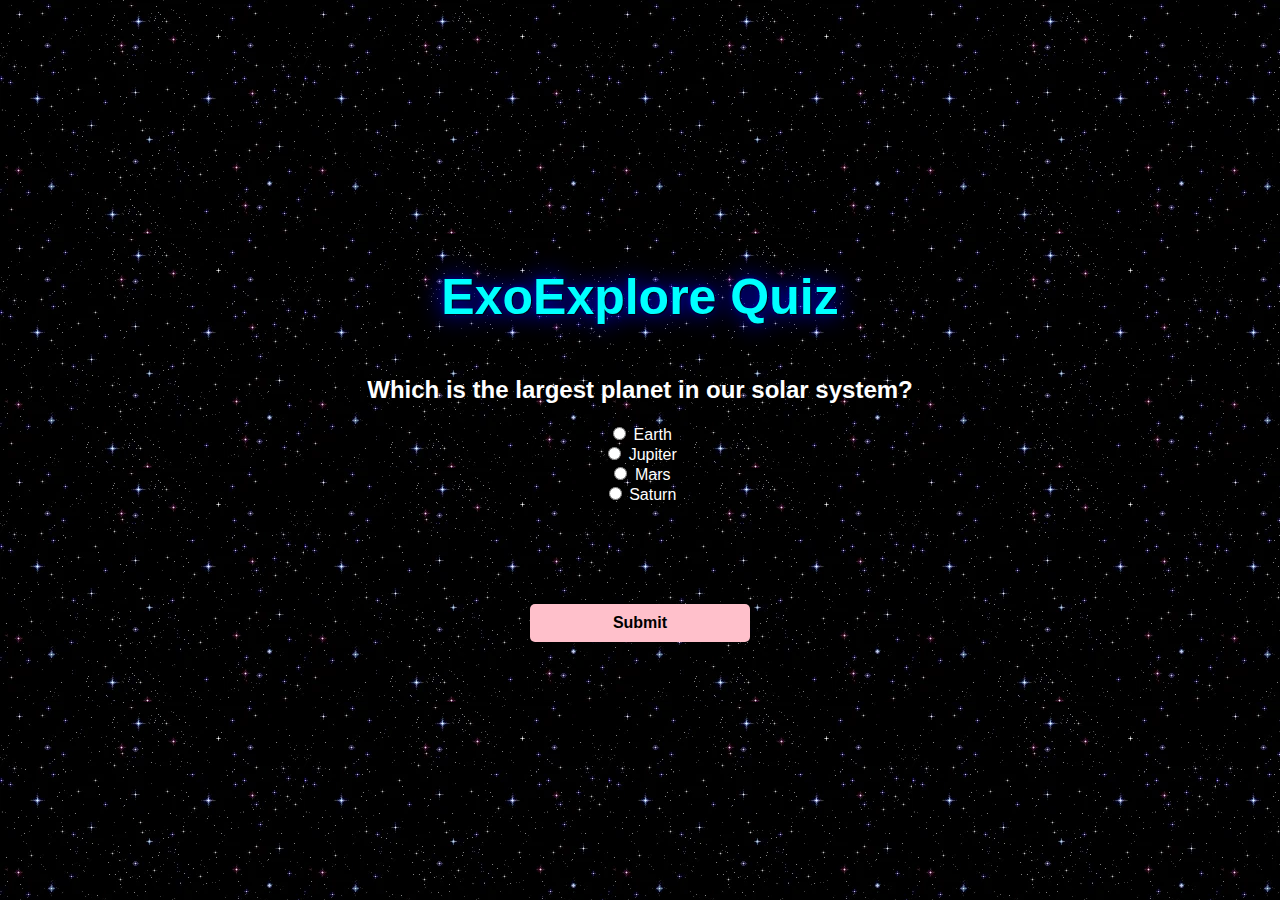
==== quiz.html @ 41419cdc "adding primary files" ====
<!DOCTYPE html>
<html lang="en">
<head>
    <meta charset="UTF-8">
    <meta name="viewport" content="width=device-width, initial-scale=1.0">
    <link rel="stylesheet" href="styles.css">
    <title>ExoExplore Quiz</title>
</head>
<body>
    <header>
        <h1>ExoExplore Quiz</h1>
    </header>

    <main>
        <section id="quiz-section">
            <h2 id="question-title">Question will appear here</h2>
            <div id="options-container">
            </div>
            <button id="submit-button" onclick="submitAnswer()">Submit</button>
        </section>
    </main>

    <script src="quiz.js"></script>
</body>
</html>
---- styles.css ----
body {
    color: rgb(14, 176, 231);
    text-align: center;
    font-family: "Orbitron", sans-serif;
    font-optical-sizing: auto;
    margin: 0;
    padding: 0;
    display: flex;
    flex-direction: column;
    align-items: center;
    justify-content: center;
    min-height: 100vh;
    background-image: url(images/bg.webp);
    color: #fff;
}

header {
    text-align: center;
    margin-bottom: 20px;
}

h1 {
    margin: 0;
    padding: 10px;
    color: #00FFFF;
    font-size: 50px;
    font-weight: bold;
    text-shadow: 1px 1px 2px black, 0 0 25px blue, 0 0 5px darkblue;
}

#ph2 {
    font-size: 40px;
    width: 400px;
    margin: 20px auto;
    border-radius: 10px;
    text-shadow: 1px 1px 2px black, 0 0 25px pink, 0 0 5px palevioletred;
}

#menu button {
    padding: 10px 20px;
    margin: 50px 10px;

    font-size: 16px;
    cursor: pointer;
}

#exoplanet-section {
    text-align: center;
    max-width: 600px;
    margin: auto;
}

#exoplanet-content {
    margin-bottom: 20px;
}

#exoplanet-image {
    max-width: 100%;
    height: auto;
    border-radius: 8px;
}

button {
    margin-top: 100px;
    width: 220px;
    background-color: pink;
    color: black;
    font-weight: bold;
    border: none;
    border-radius: 5px;
    padding: 10px 20px;
    font-size: 16px;
}

button:hover {
    background-color: palevioletred;
    box-shadow: 0 0 5px cyan, 0 0 25px cyan,
        0 0 50px cyan, 0 0 100px cyan;
}

@media (max-width: 600px) {
    h1 {
        font-size: 34px;
    }

    h2 {
        font-size: 24px;
    }

    button {
        width: 100%;
    }
}
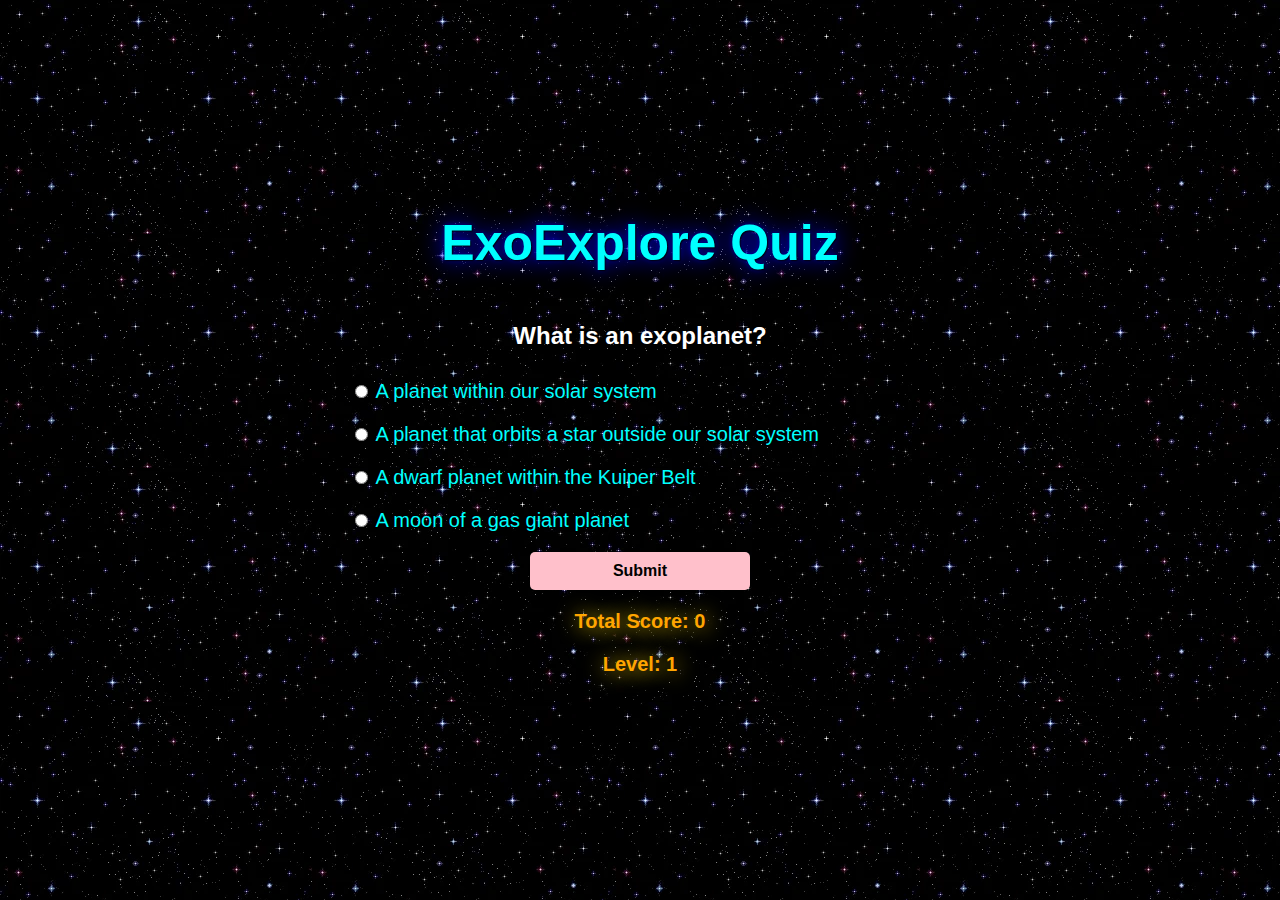
==== commit 17ca9287: "adding score and level features" ====
--- a/quiz.html
+++ b/quiz.html
@@ -17,6 +17,8 @@
             <div id="options-container">
             </div>
             <button id="submit-button" onclick="submitAnswer()">Submit</button>
+            <p id="score">Total Score: </p>
+            <p id="level">Level: </p>
         </section>
     </main>
 
--- a/styles.css
+++ b/styles.css
@@ -61,7 +61,7 @@
 }
 
 button {
-    margin-top: 100px;
+    margin-top: 10px;
     width: 220px;
     background-color: pink;
     color: black;
@@ -78,6 +78,64 @@
         0 0 50px cyan, 0 0 100px cyan;
 }
 
+a{
+    color: greenyellow;
+}
+
+a:hover{
+    color: cyan;
+    font-size: 20px;
+}
+
+#quiz-section{
+    width: 600px;
+    margin: 0 auto;
+}
+
+#options-container div{
+    padding: 10px;
+    text-align: left;
+    font-size: 20px;
+    color: cyan;
+}
+
+p{
+    font-size: 20px;
+    color: orange;
+    font-weight: bold;
+    text-shadow: 1px 1px 20px gold;
+}
+
+#congratulations {
+    margin-top: 20px;
+    font-size: 40px;
+    color: #ff4500;
+    font-weight: bold;
+    display: flex;
+    align-items: center;
+    justify-content: center;
+}
+
+.balloon {
+    font-size: 50px;
+    margin: 0 10px;
+    animation: float 2s ease-in-out infinite;
+}
+
+.balloon:hover{
+    color: pink;
+}
+
+
+@keyframes float {
+    0%, 100% {
+        transform: translateY(0);
+    }
+    50% {
+        transform: translateY(-10px);
+    }
+}
+
 @media (max-width: 600px) {
     h1 {
         font-size: 34px;
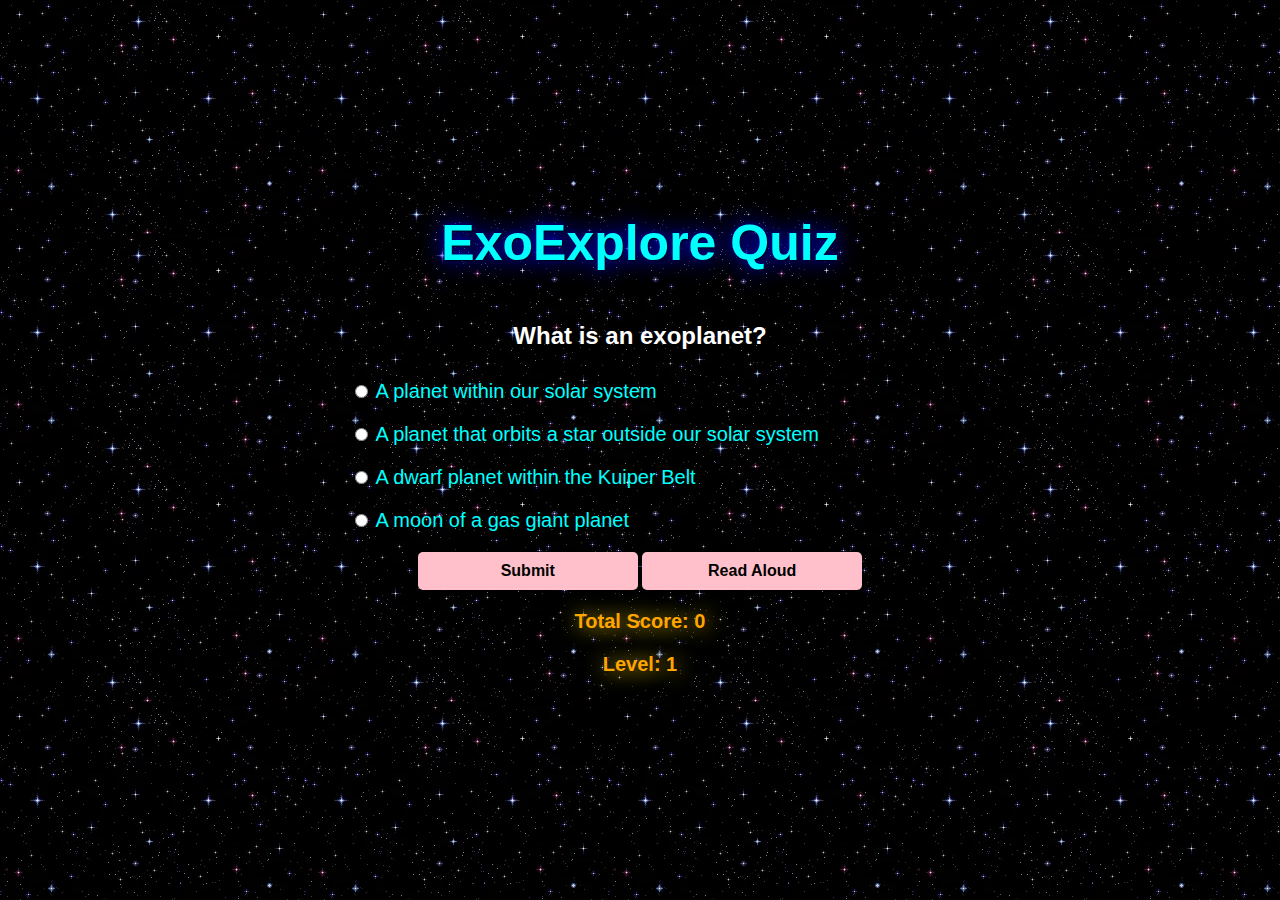
==== commit e28b3a91: "Intigrating API" ====
--- a/quiz.html
+++ b/quiz.html
@@ -17,6 +17,7 @@
             <div id="options-container">
             </div>
             <button id="submit-button" onclick="submitAnswer()">Submit</button>
+            <button onclick="speakPageContent()">Read Aloud</button>
             <p id="score">Total Score: </p>
             <p id="level">Level: </p>
         </section>
--- a/styles.css
+++ b/styles.css
@@ -50,14 +50,36 @@
     margin: auto;
 }
 
-#exoplanet-content {
-    margin-bottom: 20px;
+/* Basic container styling */
+.planet-data {
+    display: flex;
+    flex-direction: column;
+    /* Adds space between bricks */
+    max-width: 500px;
+    /* Adjust as needed */
+    margin: 0 auto;
+    /* Centers the container */
 }
 
-#exoplanet-image {
-    max-width: 100%;
-    height: auto;
+/* Styling each "brick" */
+.planet-data p {
+    background-color: #f2f2f2;
+    border: 2px solid #ccc;
     border-radius: 8px;
+    padding: 15px;
+    margin: 5px;
+    box-shadow: 2px 2px 5px rgba(0, 0, 0, 0.1);
+    font-family: Arial, sans-serif;
+    font-size: 20px;
+    color: orangered;
+    transition: transform 0.3s ease;
+    /* For hover effect */
+}
+
+/* Optional: Hover effect on each brick */
+.planet-data p:hover {
+    transform: scale(1.05);
+    background-color: #e0e0e0;
 }
 
 button {
@@ -76,15 +98,6 @@
     background-color: palevioletred;
     box-shadow: 0 0 5px cyan, 0 0 25px cyan,
         0 0 50px cyan, 0 0 100px cyan;
-}
-
-a{
-    color: greenyellow;
-}
-
-a:hover{
-    color: cyan;
-    font-size: 20px;
 }
 
 #quiz-section{
@@ -126,7 +139,6 @@
     color: pink;
 }
 
-
 @keyframes float {
     0%, 100% {
         transform: translateY(0);
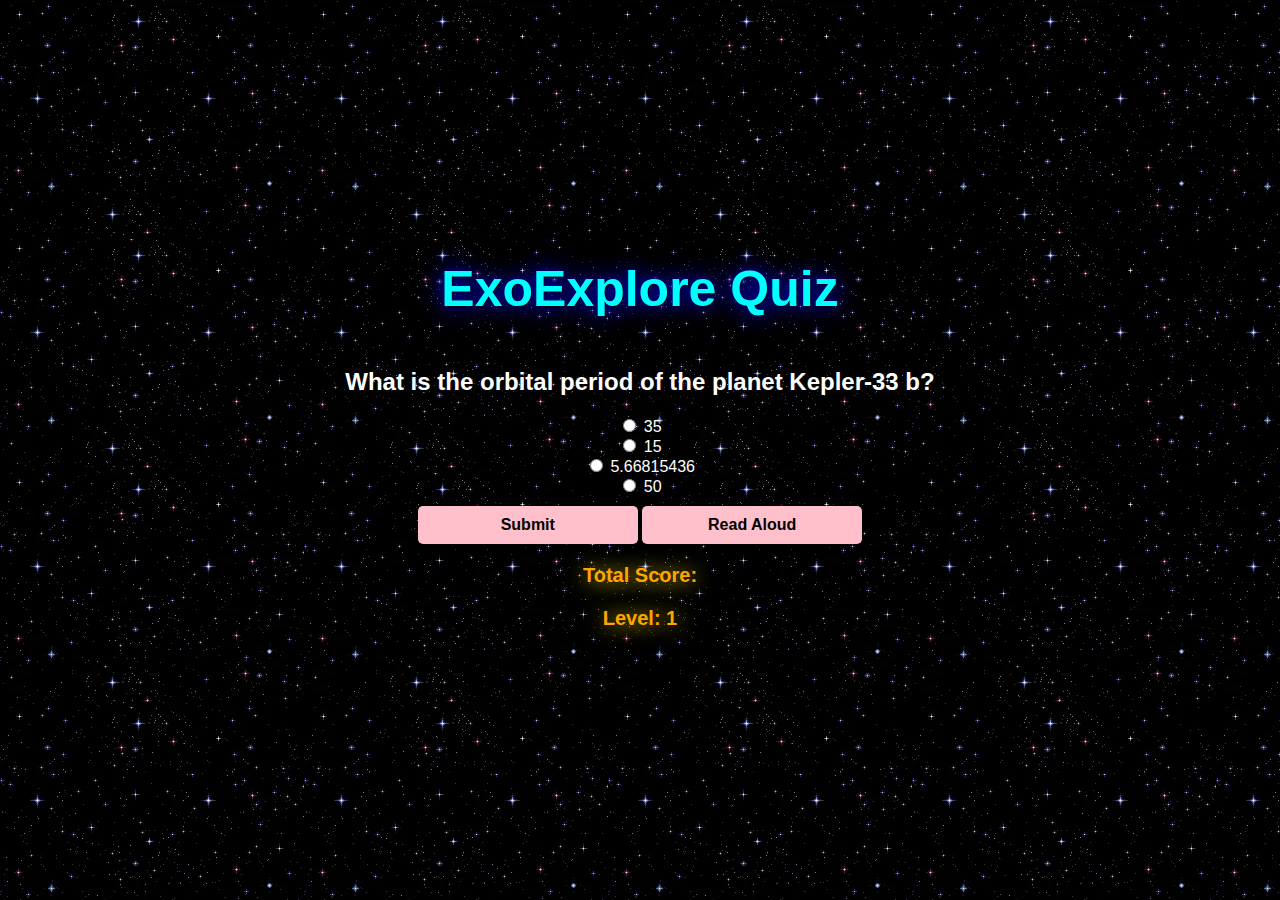
==== commit 238c1ec7: "Uploadin Quiz System" ====
--- a/quiz.html
+++ b/quiz.html
@@ -15,6 +15,7 @@
         <section id="quiz-section">
             <h2 id="question-title">Question will appear here</h2>
             <div id="options-container">
+                <!--option will appear here-->
             </div>
             <button id="submit-button" onclick="submitAnswer()">Submit</button>
             <button onclick="speakPageContent()">Read Aloud</button>
--- a/styles.css
+++ b/styles.css
@@ -94,11 +94,79 @@
     font-size: 16px;
 }
 
+.button {
+    margin: 10px auto;
+    width: 220px;
+    background-color: pink;
+    color: black;
+    font-weight: bold;
+    border: none;
+    border-radius: 5px;
+    padding: 10px 20px;
+    font-size: 16px;
+}
+
 button:hover {
     background-color: palevioletred;
     box-shadow: 0 0 5px cyan, 0 0 25px cyan,
         0 0 50px cyan, 0 0 100px cyan;
 }
+
+/* Button at the bottom right corner */
+.dev-info-btn {
+    position: fixed;
+    bottom: 20px;
+    right: 20px;
+    background-color: #4CAF50;
+    color: white;
+    border: none;
+    border-radius: 50px;
+    cursor: pointer;
+    font-size: 10px;
+    width: 100px;
+    box-shadow: 0px 4px 6px rgba(0, 0, 0, 0.1);
+}
+
+.dev-info-btn:hover {
+    background-color: #45a049;
+}
+
+/* Modal background (hidden by default) */
+.dev-info-modal {
+    display: none;
+    position: fixed;
+    z-index: 1000;
+    left: 0;
+    top: 0;
+    width: 100%;
+    height: 100%;
+    background-color: rgba(0, 0, 0, 0.7);
+}
+
+/* Modal content */
+.dev-info-content {
+    background-color: white;
+    margin: 15% auto;
+    padding: 20px;
+    width: 300px;
+    border-radius: 10px;
+    box-shadow: 0px 5px 15px rgba(0, 0, 0, 0.3);
+    text-align: center;
+}
+
+/* Close button */
+.close-btn {
+    color: #aaa;
+    float: right;
+    font-size: 28px;
+    font-weight: bold;
+    cursor: pointer;
+}
+
+.close-btn:hover {
+    color: #000;
+}
+
 
 #quiz-section{
     width: 600px;
@@ -149,6 +217,11 @@
 }
 
 @media (max-width: 600px) {
+    body{
+        text-align: center;
+        align-items: center;
+        justify-content: center;
+    }
     h1 {
         font-size: 34px;
     }
@@ -158,6 +231,6 @@
     }
 
     button {
-        width: 100%;
-    }
-}
+        width: 50%;
+    }
+}
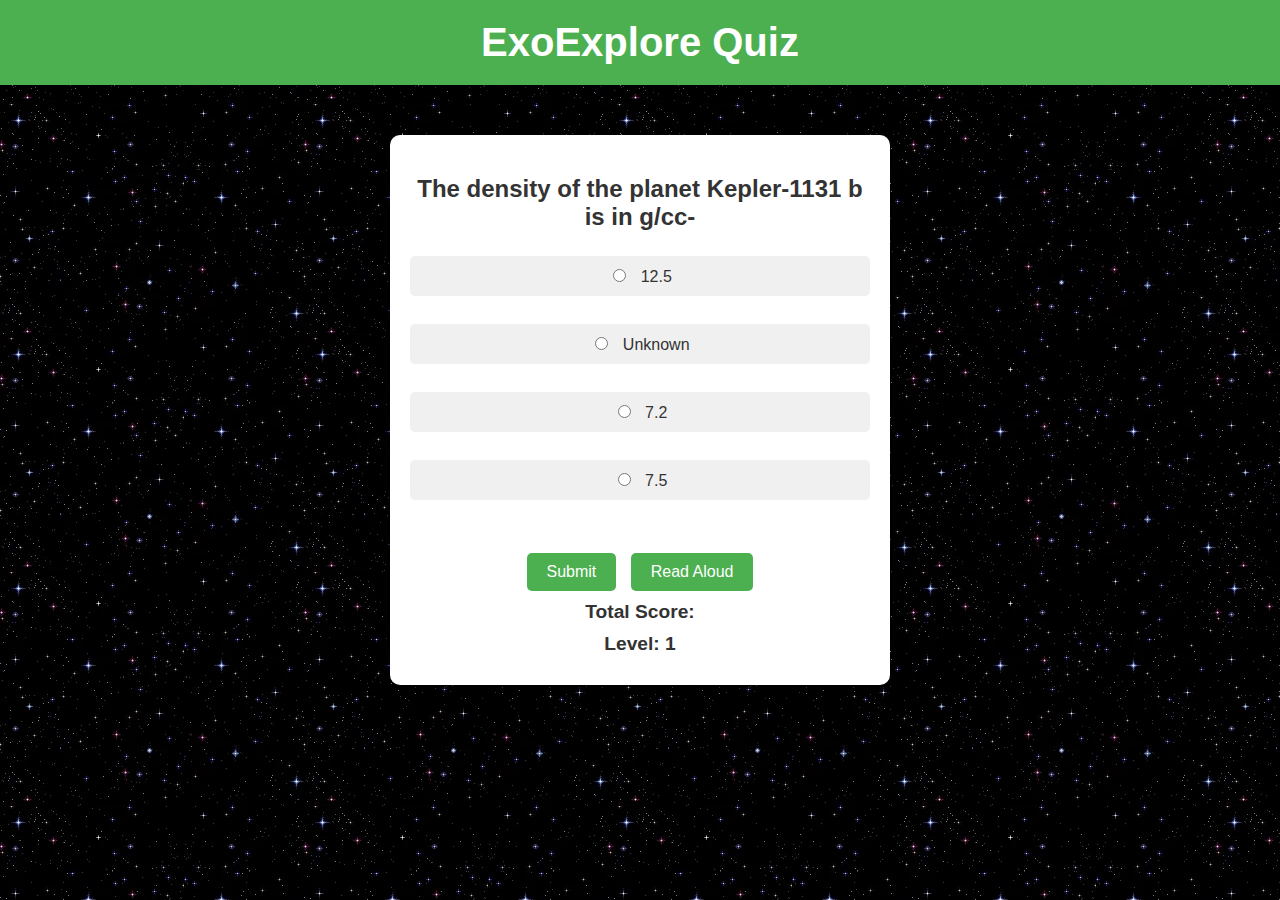
==== commit f7384160: "Adding Styling" ====
--- a/quiz.html
+++ b/quiz.html
@@ -3,7 +3,7 @@
 <head>
     <meta charset="UTF-8">
     <meta name="viewport" content="width=device-width, initial-scale=1.0">
-    <link rel="stylesheet" href="styles.css">
+    <link rel="stylesheet" href="quiz.css">
     <title>ExoExplore Quiz</title>
 </head>
 <body>
--- a/quiz.css
+++ b/quiz.css
@@ -0,0 +1,246 @@
+/* Global Styles */
+body {
+    font-family: Arial, sans-serif;
+    background-image: url(images/bg.webp);
+    background-position: center;
+    background-attachment: fixed;
+    color: #333;
+    margin: 0;
+    padding: 0;
+    display: flex;
+    flex-direction: column;
+    align-items: center;
+}
+
+/* Prevent overflow and fit the content inside the viewport */
+body, html {
+    width: 100%;
+    overflow-x: hidden; /* Hide any horizontal overflow */
+    margin: 0;
+    padding: 0;
+}
+
+
+* {
+    box-sizing: border-box;
+}
+
+#quiz-section {
+    max-width: 100%; /* Ensure it doesn't exceed the screen width */
+    padding: 10px; /* Adjust padding for smaller screens */
+}
+
+button {
+    width: auto; /* Let buttons resize automatically */
+    padding: 10px 15px;
+}
+
+label {
+    width: 100%; /* Ensure labels don't exceed the container width */
+    display: block;
+    padding: 10px;
+}
+
+
+
+header {
+    background-color: #4caf50;
+    color: white;
+    padding: 20px;
+    text-align: center;
+    width: 100%;
+    box-shadow: 0 4px 6px rgba(0, 0, 0, 0.1);
+}
+
+h1 {
+    margin: 0;
+    font-size: 2.5rem;
+}
+
+/* Main Quiz Section */
+main {
+    display: flex;
+    justify-content: center;
+    align-items: center;
+    height: 100%;
+    margin-top: 30px;
+    padding: 20px;
+    width: 100%;
+}
+
+#quiz-section {
+    background-color: #ffffff;
+    border-radius: 10px;
+    padding: 20px;
+    box-shadow: 0 4px 12px rgba(0, 0, 0, 0.1);
+    max-width: 500px;
+    width: 100%;
+    text-align: center;
+}
+
+#question-title {
+    font-size: 1.5rem;
+    color: #333;
+    margin-bottom: 20px;
+}
+
+#options-container {
+    display: flex;
+    flex-direction: column;
+    align-items: flex-start;
+    margin-bottom: 20px;
+}
+
+label {
+    background-color: #f0f0f0;
+    padding: 10px;
+    border-radius: 5px;
+    margin: 5px 0;
+    width: 100%;
+    cursor: pointer;
+    transition: background-color 0.2s ease;
+}
+
+label:hover {
+    background-color: #e0e0e0;
+}
+
+input[type="radio"] {
+    margin-right: 10px;
+}
+
+/* Buttons */
+button {
+    background-color: #4caf50;
+    color: white;
+    border: none;
+    padding: 10px 20px;
+    border-radius: 5px;
+    cursor: pointer;
+    font-size: 1rem;
+    transition: background-color 0.2s ease;
+    margin-top: 10px;
+}
+
+button:hover {
+    background-color: #45a049;
+}
+
+#submit-button {
+    margin-right: 10px;
+}
+
+#submit-button:disabled {
+    background-color: #ccc;
+    cursor: not-allowed;
+}
+
+p {
+    font-size: 1rem;
+    margin: 10px 0;
+}
+
+/* Score & Level */
+#score, #level {
+    font-size: 1.2rem;
+    font-weight: bold;
+}
+
+/* Congratulations Section */
+#congratulations {
+    font-size: 2rem;
+    color: #4caf50;
+    margin-top: 20px;
+}
+
+.balloon {
+    font-size: 2.5rem;
+    margin: 0 10px;
+}
+
+/* Responsive Styles for Tablets */
+@media (max-width: 768px) {
+    header {
+        padding: 15px;
+    }
+
+    h1 {
+        font-size: 2rem;
+    }
+
+    #quiz-section {
+        max-width: 600px;
+        padding: 15px;
+    }
+
+    #question-title {
+        font-size: 1.4rem;
+    }
+
+    button {
+        padding: 8px 16px;
+        font-size: 0.9rem;
+    }
+
+    #score, #level {
+        font-size: 1.1rem;
+    }
+}
+
+/* Responsive Styles for Phones */
+@media (max-width: 480px) {
+    header {
+        padding: 10px;
+    }
+
+    h1 {
+        font-size: 1.8rem;
+    }
+
+    #quiz-section {
+        max-width: 100%;
+        padding: 10px;
+    }
+
+    #question-title {
+        font-size: 1.2rem;
+    }
+
+    label {
+        font-size: 1rem;
+        padding: 8px;
+    }
+
+    button {
+        padding: 6px 14px;
+        font-size: 0.8rem;
+    }
+
+    #score, #level {
+        font-size: 1rem;
+    }
+
+    .balloon {
+        font-size: 2rem;
+    }
+}
+
+/* General Mobile Enhancements */
+@media (orientation: landscape) and (max-width: 600px) {
+    header {
+        padding: 8px;
+    }
+
+    h1 {
+        font-size: 1.6rem;
+    }
+
+    #quiz-section {
+        padding: 8px;
+    }
+
+    button {
+        padding: 5px 12px;
+        font-size: 0.7rem;
+    }
+}
